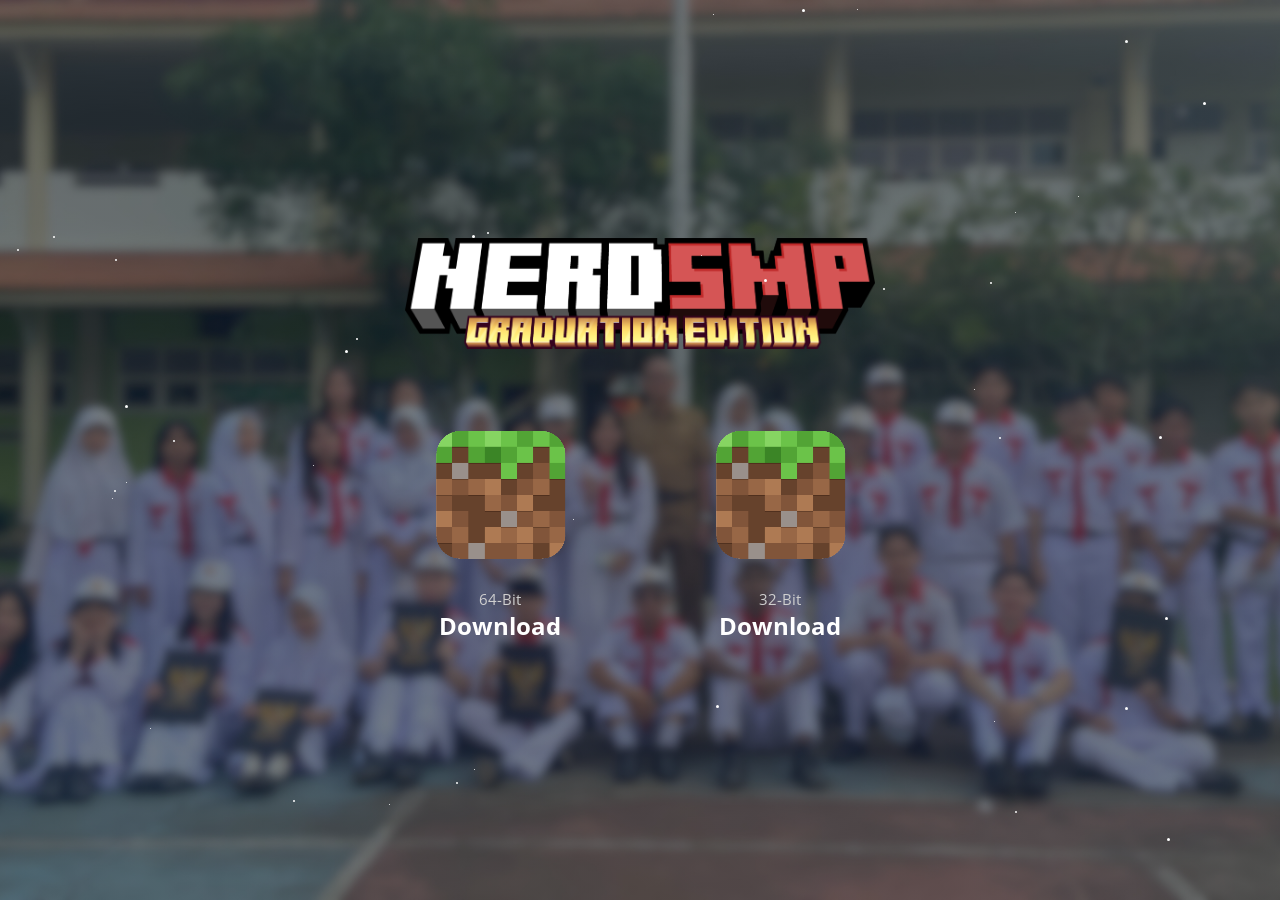
==== download/index.html @ 3184f5ec "Add files via upload" ====
<!-- Proudly coded by Billy (https://bybilly.uk) -->
<!-- Version: 1.9.2 -->

<!DOCTYPE html>
<html>
<head>
	<!-- Info meta tags, important for social media + SEO -->
	<title>NerdSMP - Official Website</title>
	<meta name="description" content="NerdSMP adalah server Minecraft yang berbeda pada umumnya, Server Premium yang dapat kalian nikmati secara GRATIS. Segera Join!!'.">
	<meta property="og:title" content="NerdSMP - Official Website Portal">
	<meta property="og:site_name" content="NerdSMP">
	<meta property="og:description" content="NerdSMP adalah server Minecraft yang berbeda pada umumnya, Server Premium yang dapat kalian nikmati secara GRATIS. Segera Join!!'.">
	<meta property="og:image" content="img/minecraft.jpg">
	<meta property="og:url" content="https://bybilly.uk/">
	<meta name="twitter:card" content="summary_large_image">
	<link rel="icon" type="image/x-icon" href="favicon.ico">
	<meta name="viewport" content="width=device-width, initial-scale=1.0">
	<meta charset="utf-8">
	<link rel="preconnect" href="https://fonts.googleapis.com">
	<link rel="preconnect" href="https://fonts.gstatic.com" crossorigin>
	<link href="https://fonts.googleapis.com/css2?family=Open+Sans:wght@400;700&display=swap" rel="stylesheet">
	<link rel="stylesheet" href="css/stylesheet.css">
</head>
<body>
	<div class="container">
		<div class="logo">
			<!-- In the img folder, upload your logo -->
			<!-- Make sure you name it 'logo.png' or update the code below -->
			<img src="img/logo.png" alt="MyServer logo">
		</div>

		<div class="items">
			<a href="https://drive.google.com/file/d/1mqMhV7DxPxkMXOKeQy4Uyy_vHzXkP6Bd/view?usp=sharing" class="item vote">
			<div>
				<img src="img/vote.png" alt="Minecraft voting icon" class="img">
				<p class="subtitle">64-Bit</p>
				<p class="title">Download</p>
			</div>
			</a>
			<a href="https://drive.google.com/file/d/1wq-IHh7WLsFbgfZVi-AsAem7wGl1Qvx8/view?usp=sharing" class="item vote">
			<div>
				<img src="img/vote.png" alt="Minecraft voting icon" class="img">
				<p class="subtitle">32-Bit</p>
				<p class="title">Download</p>
			</div>
			</a>
		</div>
	</div>
	<script src="https://ajax.googleapis.com/ajax/libs/jquery/3.6.0/jquery.min.js"></script>
	<script src="js/firefly.js" type="text/javascript"></script>
	<script src="js/main.js" type="text/javascript"></script>
</body>
</html>
---- download/css/stylesheet.css ----
* {
	box-sizing: border-box;
}

body {
	/*Want to change background image?*/
	/*Upload a new one to the img folder.*/
	/*Make sure you name it 'minecraft.jpg'*/
	background: linear-gradient(rgba(20, 26, 35,0.55),rgba(20, 26, 35, 0.55)),
				url("../img/minecraft.jpg") no-repeat center center fixed;
	background-size: cover;
	font-family: "Open Sans", Helvetica;
	margin: 0;
	position: relative;
}

html, body {
	width: 100vw;
	height: 100vh;
	overflow-x: hidden;
	display: -webkit-box;
	display: -ms-flexbox;
	display: flex;
	-webkit-box-pack: center;
	    -ms-flex-pack: center;
	        justify-content: center;
	-webkit-box-align: center;
	    -ms-flex-align: center;
	        align-items: center;
}

a {
	text-decoration: none;
}

p {
	margin: 0;
	padding: 3px;
}

.container {
	text-align: center;
}

.logo img {
	width: 225px; /* Change image size for mobile */
	-webkit-animation-name: logo;
	        animation-name: logo;
	-webkit-animation-duration: 5s;
	        animation-duration: 5s;
	-webkit-animation-iteration-count: infinite;
	        animation-iteration-count: infinite;
	-webkit-animation-timing-function: ease-in-out;
	        animation-timing-function: ease-in-out;
}


@-webkit-keyframes logo {
	0% {
		-webkit-transform: scale(1);
		        transform: scale(1);
	}
	50% {
		-webkit-transform: scale(1.07);
		        transform: scale(1.07);
	}
	100% {
		-webkit-transform: scale(1);
		        transform: scale(1);
	}
}

@keyframes logo {
	0% {
		-webkit-transform: scale(1);
		        transform: scale(1);
	}
	50% {
		-webkit-transform: scale(1.07);
		        transform: scale(1.07);
	}
	100% {
		-webkit-transform: scale(1);
		        transform: scale(1);
	}
}

.playercount {
	display: inline-block;
	margin: 20px 15px 0 15px;
	padding: 2px 0;
	background-color: rgba(233,166,33,255);
	font-size: 1em;
	color: white;
	text-align: center;
	border-radius: 10px;
	line-height: 27px;
}

.playercount > p > span {
	font-weight: bold;
	padding: 1px 4px;
	border-radius: 3px;
	background: rgb(116,36,12);
	margin: 0 2px;
}

.extrapad {
	padding: 0;
}

.ip {
	cursor: pointer;
}

.items {
	display: -webkit-box;
	display: -ms-flexbox;
	display: flex;
	-ms-flex-pack: distribute;
	    justify-content: space-around;
	-ms-flex-preferred-size: 100px;
	    flex-basis: 100px;
	padding: 18px 0 10px 0;

}

.item img {
	-webkit-transition: all 0.2s ease;
	-o-transition: all 0.2s ease;
	transition: all 0.2s ease;
	margin-bottom: 7px;
}

.item img:hover {
	-webkit-transform:scale(1.1);
	    -ms-transform:scale(1.1);
	        transform:scale(1.1);
}

.img {
	width: 80%;
}

.title {
	font-weight: bold;
	font-size: 17px;
	color: white;
}

.subtitle {
	color: #cfcfcf;
	font-size: 12px;
}

.title,
.subtitle {
	margin: 0;
	padding: 0;
}


@media(min-width: 400px) {
	.logo img {
		width: 280px; /* Change image size for mid sized devices */
	}

	.playercount {
		margin-top: 30px;
		padding: 5px;
	}

	.playercount > p > span {
		padding: 2px 7px;
	}
}

@media(min-width: 1250px) {
	.title {
		font-size: 24px;
	}

	.subtitle {
		font-size: 15px;
	}

	.logo img {
		width: 470px; /* Change image size for desktop */
	}

	.logo {
		margin-bottom: 28px;
	}
	.img {
		width: 100%;
	}
	.items {
		padding: 30px 0 20px 0;
	}
	.playercount {
		font-size: 1.22em;
		padding: 10px;
	}

	.extrapad {
		padding: 0 42.5px;
	}

	.playercount > p > span {
		padding: 4px 7px;
	}
}

@media(min-width: 1000px) {
	.items {
		-webkit-box-pack: center;
		    -ms-flex-pack: center;
		        justify-content: center;
	}

	.item:not(:first-child) {
		margin-left: 90px;
	}
}
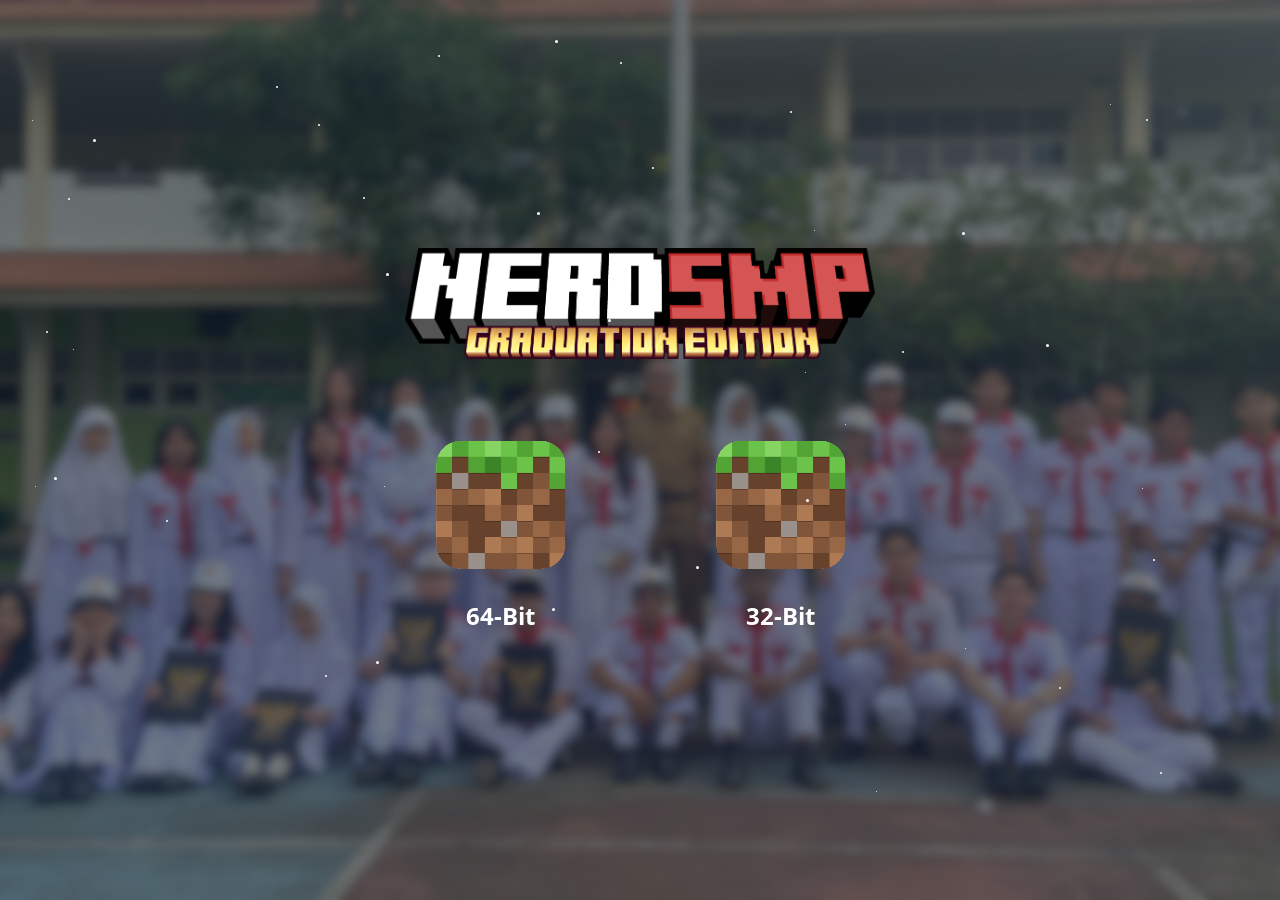
==== commit 74435f98: "Update index.html of Download" ====
--- a/download/index.html
+++ b/download/index.html
@@ -1,6 +1,3 @@
-<!-- Proudly coded by Billy (https://bybilly.uk) -->
-<!-- Version: 1.9.2 -->
-
 <!DOCTYPE html>
 <html>
 <head>
@@ -20,6 +17,160 @@
 	<link rel="preconnect" href="https://fonts.gstatic.com" crossorigin>
 	<link href="https://fonts.googleapis.com/css2?family=Open+Sans:wght@400;700&display=swap" rel="stylesheet">
 	<link rel="stylesheet" href="css/stylesheet.css">
+	<style>
+				/* --- Tampilan Pop-up (Modal) --- */
+		.modal-overlay {
+		    display: none; 
+		    position: fixed;
+		    top: 0;
+		    left: 0;
+		    width: 100vw;
+		    height: 100vh;
+		    background-color: rgba(0, 0, 0, 0.4); /* Gelap transparan untuk latar belakang utama */
+		    backdrop-filter: blur(4px); 
+		    -webkit-backdrop-filter: blur(4px);
+		    z-index: 9999;
+		    justify-content: center;
+		    align-items: center;
+		}
+
+		.modal-overlay.tampil {
+		    display: flex !important;
+		}
+
+		/* KOTAK POP-UP TRANSPARAN BURAM */
+		.modal-box {
+		    background-color: rgba(30, 35, 45, 0.55); /* Abu-abu gelap transparan (0.55 = 55% kepekatan) */
+		    backdrop-filter: blur(15px); /* Efek buram/blur di dalam kotak pop-up */
+		    -webkit-backdrop-filter: blur(15px);
+		    border: 1px solid rgba(255, 255, 255, 0.12); /* Garis tepi tipis putih transparan agar kotak terlihat tegas */
+		    
+		    padding: 30px;
+		    border-radius: 16px; 
+		    box-shadow: 0 20px 40px rgba(0, 0, 0, 0.6); /* Bayangan pop-up lebih lembut dan dalam */
+		    width: 90%;
+		    max-width: 400px;
+		    position: relative;
+		    color: white;
+		    font-family: "Open Sans", Helvetica, sans-serif;
+		}
+
+		.modal-close {
+		    position: absolute;
+		    top: 15px;
+		    right: 20px;
+		    font-size: 24px;
+		    font-weight: bold;
+		    color: #cfcfcf;
+		    cursor: pointer;
+		    transition: 0.2s;
+		}
+
+		.modal-close:hover {
+		    color: white;
+		}
+
+		.modal-logo {
+	  		max-width: 80%; /* Mengatur lebar maksimal agar tidak keluar kotak */
+ 			height: auto; /* Proporsi gambar tetap terjaga */
+    		display: block;
+    		margin: 0 auto 25px auto; /* Rata tengah dan memberi jarak bawah */
+		}
+
+		.copy-section {
+		    display: flex;
+		    justify-content: space-between;
+		    align-items: center;
+		    background-color: rgba(0, 0, 0, 0.4); /* Background teks IP/Port dibuat agak gelap transparan */
+		    padding: 12px 16px;
+		    border-radius: 10px;
+		    margin-bottom: 15px;
+		    border: 1px solid rgba(255, 255, 255, 0.05);
+		}
+
+		.copy-label {
+		    font-size: 12px;
+		    color: #cfcfcf;
+		    margin-bottom: 4px;
+		}
+
+		.copy-text {
+		    font-weight: bold;
+		    font-size: 16px;
+		    margin: 0;
+		}
+
+		.btn-copy {
+		    background-color: #d55555; 
+		    color: white;
+		    border: none;
+		    padding: 8px 16px;
+		    border-radius: 6px;
+		    cursor: pointer;
+		    font-weight: bold;
+		    transition: 0.2s;
+		}
+
+		.btn-copy:hover {
+		    background-color: #ff9473;
+		}
+
+		/* --- Desain Tambahan Pop-up Download --- */
+		.download-title {
+		    text-align: center;
+		    margin-top: 0;
+		    margin-bottom: 20px;
+		    font-size: 18px;
+		    color: #cfcfcf;
+		}
+
+		.download-options {
+		    display: block;
+		}
+
+		/* Gaya Umum Tombol Download */
+		.btn-dl {
+		    display: block;
+		    text-align: center;
+		    padding: 14px;
+		    margin-bottom: 12px;
+		    border-radius: 10px;
+		    font-weight: bold;
+		    font-size: 16px;
+		    color: white;
+		    text-decoration: none;
+		    transition: 0.2s ease-in-out;
+		    border: 1px solid rgba(255, 255, 255, 0.1);
+		}
+
+		.btn-dl:last-child {
+		    margin-bottom: 0; /* Menghilangkan jarak bawah di tombol terakhir */
+		}
+
+		/* Tombol Mediafire (Nuansa Biru Transparan) */
+		.btn-dl.mediafire {
+		    background-color: rgba(0, 112, 243, 0.45);
+		}
+		.btn-dl.mediafire:hover {
+		    background-color: rgba(0, 112, 243, 0.7);
+		    transform: translateY(-2px);
+		    box-shadow: 0 5px 15px rgba(0, 112, 243, 0.3);
+		}
+
+		/* Tombol Google Drive (Nuansa Hijau Transparan) */
+		.btn-dl.gdrive {
+		    background-color: rgba(15, 157, 88, 0.45);
+		}
+		.btn-dl.gdrive:hover {
+		    background-color: rgba(15, 157, 88, 0.7);
+		    transform: translateY(-2px);
+		    box-shadow: 0 5px 15px rgba(15, 157, 88, 0.3);
+		}
+
+		.btn-dl:active {
+		    transform: translateY(0);
+		}
+	</style>
 </head>
 <body>
 	<div class="container">
@@ -28,26 +179,104 @@
 			<!-- Make sure you name it 'logo.png' or update the code below -->
 			<img src="img/logo.png" alt="MyServer logo">
 		</div>
-
 		<div class="items">
-			<a href="https://drive.google.com/file/d/1mqMhV7DxPxkMXOKeQy4Uyy_vHzXkP6Bd/view?usp=sharing" class="item vote">
-			<div>
-				<img src="img/vote.png" alt="Minecraft voting icon" class="img">
-				<p class="subtitle">64-Bit</p>
-				<p class="title">Download</p>
-			</div>
+			<a href="#" class="item vote" id="btnDownloadPopUp">
+				<div>
+					<img src="img/vote.png" alt="Minecraft voting icon" class="img">
+					<p class="title">64-Bit</p>
+				</div>
 			</a>
-			<a href="https://drive.google.com/file/d/1wq-IHh7WLsFbgfZVi-AsAem7wGl1Qvx8/view?usp=sharing" class="item vote">
-			<div>
-				<img src="img/vote.png" alt="Minecraft voting icon" class="img">
-				<p class="subtitle">32-Bit</p>
-				<p class="title">Download</p>
-			</div>
+			<a href="#" class="item vote" id="btnDownloadPopUp32">
+				<div>
+					<img src="img/vote.png" alt="Minecraft voting icon" class="img">
+					<p class="title">32-Bit</p>
+				</div>
 			</a>
 		</div>
+	</div>
+	<div id="modalDownload" class="modal-overlay">
+    <div class="modal-box">
+        <span class="modal-close">&times;</span>
+        <img src="img/logo.png" alt="Logo NerdSMP Graduation Edition" class="modal-logo">
+        <div class="download-options">
+            <a href="https://www.mediafire.com/file/2wu8wn776l623ll/Mc_patch_1.21.132_Arm64.apk/file" target="_blank" class="btn-dl mediafire">
+                MediaFire
+            </a>
+            <a href="https://drive.google.com/file/d/1mqMhV7DxPxkMXOKeQy4Uyy_vHzXkP6Bd/view?usp=sharing" target="_blank" class="btn-dl gdrive">
+                Google Drive
+            </a>
+        </div>
+    </div>
+	</div>
+	<div id="modalDownload32" class="modal-overlay">
+    <div class="modal-box">
+        <span class="modal-close">&times;</span>
+        <img src="img/logo.png" alt="Logo NerdSMP Graduation Edition" class="modal-logo">
+        <div class="download-options">
+            <a href="https://www.mediafire.com/file/91gsndc3yxmzia4/Mc_patch_1.21.132_Arm32.apk/file" target="_blank" class="btn-dl mediafire">
+                MediaFire
+            </a>
+            <a href="https://drive.google.com/file/d/1wq-IHh7WLsFbgfZVi-AsAem7wGl1Qvx8/view?usp=sharing" target="_blank" class="btn-dl gdrive">
+                Google Drive
+            </a>
+        </div>
+    </div>
 	</div>
 	<script src="https://ajax.googleapis.com/ajax/libs/jquery/3.6.0/jquery.min.js"></script>
 	<script src="js/firefly.js" type="text/javascript"></script>
 	<script src="js/main.js" type="text/javascript"></script>
+	<script>
+$(document).ready(function() {
+			// --- POP UP 1: INFORMASI SERVER ---
+			$("#btnJoinPopUp").on("click", function(e) {
+				e.preventDefault();
+				$("#modalServer").addClass("tampil");
+			});
+
+			// --- POP UP 2: PILIHAN DOWNLOAD ---
+			$("#btnDownloadPopUp").on("click", function(e) {
+				e.preventDefault();
+				$("#modalDownload").addClass("tampil");
+			});
+
+			$("#btnDownloadPopUp32").on("click", function(e) {
+				e.preventDefault();
+				$("#modalDownload32").addClass("tampil");
+			});
+
+			// --- LOGIK PENUTUP (Berlaku untuk semua Pop-up) ---
+			// Tutup saat tombol 'X' diklik
+			$(".modal-close").on("click", function() {
+				$(this).closest(".modal-overlay").removeClass("tampil");
+			});
+
+			// Tutup saat area luar kotak diklik
+			$(window).on("click", function(e) {
+				if ($(e.target).hasClass("modal-overlay")) {
+					$(e.target).removeClass("tampil");
+				}
+			});
+
+			// --- FITUR SALIN TEKS (Untuk Pop-up Server) ---
+			$(".btn-copy").on("click", function() {
+				let targetId = $(this).attr("data-target");
+				let textToCopy = $("#" + targetId).text();
+				let $button = $(this);
+
+				navigator.clipboard.writeText(textToCopy).then(function() {
+					let originalText = $button.text();
+					$button.text("Tersalin!");
+					$button.css("background-color", "#28a745");
+					
+					setTimeout(function() {
+						$button.text(originalText);
+						$button.css("background-color", "");
+					}, 1500);
+				}).catch(function(err) {
+					console.error('Gagal menyalin: ', err);
+				});
+			});
+		});
+	</script>
 </body>
 </html>
